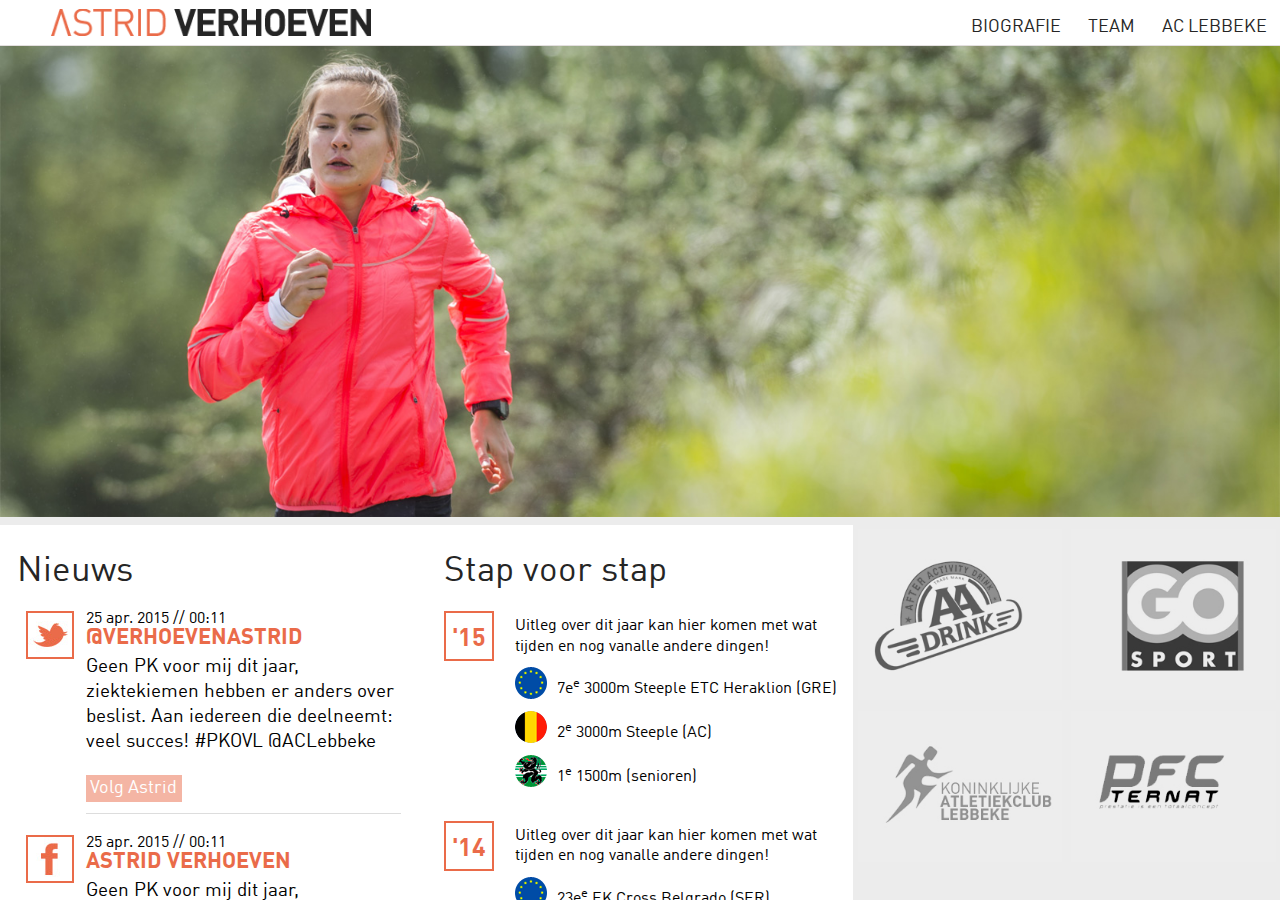
==== website/index.htm @ 84050e98 "Adding website so far" ====
<!DOCTYPE html>
<html>
    <head>
    
        <meta http-equiv="Content-Type" content="text/html; charset=utf-8" />
        <title>Astrid Verhoeven</title>
    	        
		<link rel="stylesheet" href="scripts/jquery.split.css" />
		<link rel="stylesheet" href="astrid.css" />

        <script src="scripts/jquery.js"></script>
		<script src="scripts/jquery.split.js"></script>
		<script src="scripts/jquery.slider.js"></script>
		<script>
            $(function() {
                $('div.split-pane').splitPane();
				
				$("#aadrink").mouseover(function() {
					$("#aadrink").attr("src", "images/aadrink.jpg");
				});
				$("#aadrink").mouseout(function() {
					$("#aadrink").attr("src", "images/aadrink_bw.jpg");
				});
				
				$("#gosport").mouseover(function() {
					$("#gosport").attr("src", "images/gosport.jpg");
				});
				$("#gosport").mouseout(function() {
					$("#gosport").attr("src", "images/gosport_bw.jpg");
				});
				
				$("#lebb").mouseover(function() {
					$("#lebb").attr("src", "images/lebb.jpg");
				});
				$("#lebb").mouseout(function() {
					$("#lebb").attr("src", "images/lebb_bw.jpg");
				});
				
				$("#pfc").mouseover(function() {
					$("#pfc").attr("src", "images/pfc.jpg");
				});
				$("#pfc").mouseout(function() {
					$("#pfc").attr("src", "images/pfc_bw.jpg");
				});
				
				$('.bxslider').bxSlider({
					randomStart: true,
					speed: 2500,
					pause: 8000,
					slideMargin: 0,
					easing: 'ease-out',
					responsive: true,
					touchEnabled: true,
					pager: false,
					controls: false,
					auto: true,
					mode: 'fade'
				});
				
            });
        </script>
        
    </head>
    
    <body>
    
    	<div id="menu">
        	<div id="logo">
        		<a href="index.htm"><img src="images/logo.png" /></a>
            </div>
        
            <nav>
                <div class="menu-item lebb"><a href="http://www.aclebbeke.be" target="_blank">AC Lebbeke</a></div>
                <div class="menu-item"><a href="team.htm">Team</a></div>
                <div class="menu-item"><a href="biografie.htm">Biografie</a></div>
            </nav>
        </div>
        
        <div  class="split-pane-frame">
        <div id="container" class="split-pane horizontal-percent">
        
        
            <div class="split-pane-component" id="top-component">
                <div class="bxslider">
                <img src="images/img1.jpg" />
                <img src="images/img2.jpg" />
                <img src="images/img3.jpg" />
                <img src="images/img4.jpg" />
                <img src="images/img5.jpg" />
                </div>
            </div>
            
            <div class="split-pane-divider" id="my-divider"></div>
            
            <div class="split-pane-component" id="bottom-component">
                <div class="item" id="news">
                    <h2>Nieuws</h2>
                    
                    <div class="nieuwsitem">
                    	<div class="item_logo"><img src="images/twitter.jpg" /></div>
                        <div class="item_content">
                        	<p class="datum">25 apr. 2015 // 00:11</p>
                            <p class="name"><a href="#">@VerhoevenAstrid</a></p>
                            <p class="txt">Geen PK voor mij dit jaar, ziektekiemen hebben er anders over beslist. Aan iedereen die deelneemt: veel succes! #PKOVL @ACLebbeke</p>
                            <p class="button"><a href="#">Volg Astrid</a></p>
                        </div>
                    </div>
                    <div class="nieuwsitem">
                    	<div class="item_logo"><img src="images/facebook.jpg" /></div>
                        <div class="item_content">
                        	<p class="datum">25 apr. 2015 // 00:11</p>
                            <p class="name"><a href="#">Astrid Verhoeven</a></p>
                            <p class="txt">Geen PK voor mij dit jaar, ziektekiemen hebben er anders over beslist. Aan iedereen die deelneemt: veel succes! #PKOVL @ACLebbeke</p>
                            <p class="button"><a href="#">Volg Astrid</a></p>
                        </div>
                    </div>
                    <div class="nieuwsitem">
                    	<div class="item_logo"><img src="images/facebook.jpg" /></div>
                        <div class="item_content">
                        	<p class="datum">25 apr. 2015 // 00:11</p>
                            <p class="name"><a href="#">Astrid Verhoeven</a></p>
                            <p class="txt">Geen PK voor mij dit jaar, ziektekiemen hebben er anders over beslist. Aan iedereen die deelneemt: veel succes! #PKOVL @ACLebbeke</p>
                            <p class="button"><a href="#">Volg Astrid</a></p>
                        </div>
                    </div>
                </div>
                <div class="item" id="biografie">
                    <h2>Stap voor stap</h2>
                    
                    <div class="jaar">
                    	<div class="jaartal">'15</div>
                        <ul>
                        	<li class="uitleg">Uitleg over dit jaar kan hier komen met wat tijden en nog vanalle andere dingen!</li>
                            <li class="ek">7e<sup>e</sup> 3000m Steeple ETC Heraklion (GRE)</li>
                            <li class="bk">2<sup>e</sup> 3000m Steeple (AC)</li>
                            <li class="pk">1<sup>e</sup> 1500m (senioren)</li>
                        </ul>
                    </div>
                    
                    <div class="jaar">
                    	<div class="jaartal">'14</div>
                        <ul>
                        	<li class="uitleg">Uitleg over dit jaar kan hier komen met wat tijden en nog vanalle andere dingen!</li>
                            <li class="ek">23e<sup>e</sup> EK Cross Belgrado (SER)</li>
                            <li class="bk">2<sup>e</sup> 3000m Steeple (AC)</li>
                            <li class="pk">1<sup>e</sup> 1500m (senioren)</li>
                        </ul>
                    </div>
                    
                    <a href="biografie.htm" id="leesmeer">Lees verder &raquo;</a>
                </div>
                <div class="item" id="partners">
                    <div class="subitem"><a href="http://www.aa-drink.com" target="_blank"><img src="images/aadrink_bw.jpg" id="aadrink" /></a></div>
                    <div class="subitem"><a href="http://www.go-sport-belgium.be/" target="_blank"><img src="images/gosport_bw.jpg" id="gosport" /></a></div>
                    <div class="subitem"><a href="http://www.aclebbeke.be" target="_blank"><img src="images/lebb_bw.jpg" id="lebb" /></a></div>
                    <div class="subitem"><a href="http://www.lintermans.be/" target="_blank"><img src="images/pfc_bw.jpg" id="pfc" /></a></div>
                </div>
            </div>
            
            
        </div>
        </div>
    
    </body>
</html>
---- website/astrid.css ----
/* ==========================================
							FONTS
			===========================================*/
			
			
			@font-face {
				font-family: 'Din';
				src: url('fonts/DINWeb.eot');
				src: url('fonts/DINWeb.eot?#iefix') format('embedded-opentype'),
					 url('fonts/DINWeb.woff') format('woff'),
					 url('fonts/DINComp.ttf') format('truetype'),
					 url('fonts/DINWeb.svg#Din') format('svg');
				font-weight: normal;
				font-style: normal;
			}
			
			@font-face {
				font-family: 'DinBold';
				src: url('fonts/DINWeb-Bold.eot');
				src: url('fonts/DINWeb-Bold.eot?#iefix') format('embedded-opentype'),
					 url('fonts/DINWeb-Bold.woff') format('woff'),
					 url('fonts/DINComp-Bold.ttf') format('truetype'),
					 url('fonts/DINWeb-Bold.svg#DinBold') format('svg');
				font-weight: normal;
				font-style: normal;
			}
			@font-face {
				font-family: 'DinMedium';
				src: url('fonts/DINWeb-Medium.eot');
				src: url('fonts/DINWeb-Medium.eot?#iefix') format('embedded-opentype'),
					 url('fonts/DINWeb-Medium.woff') format('woff'),
					 url('fonts/DINComp-Medium.ttf') format('truetype'),
					 url('fonts/DINWeb-Medium.svg#DinMedium') format('svg');
				font-weight: normal;
				font-style: normal;
			}
			
			
			
			
			
			
			/* ==========================================
						CSS RESET / HTML 5 RESET
			===========================================*//
			
			
			html, body, div, span, applet, object, iframe, h1, h2, h3, h4, h5, h6, p, blockquote, pre, a, abbr, acronym, address, big, cite, code, del, dfn, em, img, ins, kbd, q, s, samp, small, strike, sub, sup, tt, var, dl, dt, dd, ol, ul, li, fieldset, form, label, legend, table, caption, tbody, tfoot, thead, tr, th, td, article, aside, canvas, details, embed, figure, figcaption, footer, header, hgroup, menu, nav, output, ruby, section, summary, time, mark, audio, video, input {margin: 0; padding: 0; border: 0; font-size: 100%; font: inherit; vertical-align: baseline; -moz-box-sizing: border-box; box-sizing: border-box;}
			table { border-collapse: collapse; border-spacing: 0;}
			table, td, tr, th {vertical-align: top;}
			td p, td, th, th p {line-height: 1.3;}
			ol, ul { list-style: none; }
			body {line-height: 1; margin: 0px; padding: 0px;}
			textarea:focus, input:focus{outline: 0;}
			
			/* HTML 5 reset*/
			article, aside, details, figcaption, figure, footer, header, hgroup, menu, nav, section {display: block;}
			blockquote, q {quotes: none;}
			blockquote:before, blockquote:after, q:before, q:after {content: ''; content: none;}


			
			/* ==========================================
						CSS ASTRID VERHOEVEN
			===========================================*//
			
			body {width: 100%; height: 100%; padding: 0px; margin: 0px; background-color: #fdfdfd; font-family: Din, Verdana, Geneva, sans-serif;}
				
				#menu {float: left; width: 100%; padding-left: 4%; background-color: #FFF; position: fixed; top: 0; left: 0; right: 0; border-bottom: 1px solid #e3dfdf; opacity: 0.9; filter: alpha(opacity=90); -webkit-transition: 0.4s; transition: 0.4s; z-index: 999;}
					#menu:hover{opacity: 1; filter: alpha(opacity=100);}
					#menu #logo {float: left; width: 25%; padding-top: 0.7%; padding-bottom: 0.5%; max-width: 356px;}
						#menu #logo img {width: 100%;}
					#menu nav {float: left; width: 70%; padding-top: 1.5%;}
						#menu nav .menu-item {float: right; padding-left: 3%;}
						#menu nav .menu-item a {color: #252525; font-family: Din, Verdana, Geneva, sans-serif; text-decoration: none; text-transform: uppercase; font-weight: normal; font-size: 110%; -webkit-transition: 0.3s; transition: 0.3s;}
							#menu nav .menu-item a:hover{color: #ea6b49;}
							#menu nav .lebb a:hover{color: #3b8eea;}
							
				#container {float: left; width: 100%; height: 100%;}
					.emptypage {float: none !important; margin-top: 10%; opacity: 0.2; filter: alpha(opacity=20); margin-left: auto; margin-right: auto; width: 100%; max-width: 1000px; padding: 2%; box-sizing: border-box;}
				
				#top-component {bottom: 70%; min-height: 14em; background-color: #ececec; overflow: hidden;}
					#top-component img {float: left; width: 100%;}
				
				#my-divider {bottom: 70%; height: 0px;}
				
				#bottom-component {height: 70%; min-height: 10em; background-color: transparent;}


					#bottom-component .item {float: left; width: 33.333%; height: 100%; overflow: hidden; background-color: transparent;}
						#bottom-component .item h2 {font-weight: normal; color: #252525; font-size: 220%; font-family: Din, Verdana, Geneva, sans-serif; padding-left: 4%; margin-bottom: 0px; padding-bottom: 0px;}
						
						/* Nieuws */
						#news {overflow-y: scroll !important;}
							#bottom-component .nieuwsitem {float: left; padding-left: 6%; padding-right: 6%; padding-top: 5%;}
								#bottom-component .item .item_logo {float: left; width: 10%; padding-right: 6%;}
									#bottom-component .item .item_logo img {border: 2px solid #ea6b49;}
								#bottom-component .item .item_content {float: left; width: 84%; border-bottom: 1px solid #dddddd; padding-bottom: 4%;}
									#bottom-component .item .item_content p {font-family: Din; margin-bottom: 0px; margin-top: 0px; font-size: 110%;}
									#bottom-component .item .item_content .name {font-size: 140%; margin-bottom: 15px; text-transform: uppercase; margin-bottom: 6px;}
										#bottom-component .item .item_content .name a {color: #ea6b49; text-decoration: none; font-family: DinBold;}
									#bottom-component .item .item_content .datum {font-size: 100%;}
									#bottom-component .item .item_content .txt {font-size: 120%; line-height: 130%;}
									#bottom-component .item .item_content .button {margin-top: 25px;}
										#bottom-component .item .item_content .button a {color: #FFF; text-decoration: none; background-color: #f4b5a4; width: auto; padding: 1.5%; cursor: pointer; -webkit-transition: 0.3s; transition: 0.3s;}
										#bottom-component .item .item_content .button a:hover{background-color: #ea6b49;}
						
						/* Biografie */
						#biografie {overflow-y: scroll !important;}
							#biografie .jaar {width: 100%; float: left; clear: both; margin-top: 5%;}
								#biografie .jaartal {float: left; width: 50px; height: 50px; padding-top: 14px; box-sizing: border-box; text-align: center; margin-left: 4%; font-size: 25px; color: #ea6b49; font-family: DinBold; border: #ea6b49 2px solid;}
								#biografie ul {float: left; width: 75%; margin: 0px; padding: 0px; margin-left: 5%; margin-top: 5px;}
								#biografie .uitleg {float: left; padding: 0px; padding-bottom: 3%; line-height: 130%;}
								#biografie li {float: left; width: 100%; clear: both; line-height: 33px; font-family: Din; font-size: 100%; background-repeat: no-repeat; padding-left: 42px; padding-bottom: 1.5%;}
									#biografie .ek {background-image: url(images/vlag_europa.png);}
									#biografie .bk {background-image: url(images/vlag_belgie.png);}
									#biografie .kvv {background-image: url(images/vlag_vlaanderen.png);}
									#biografie .pk {background-image: url(images/vlag_oostvlaanderen.png);}
								#biografie #leesmeer {float: left; clear: both; box-sizing: border-box; padding: 2%; background-color: #f4b5a4; color: #fff; width: 90%; margin-top: 2.5%; margin-left: 5%; margin-bottom: 5%; text-align: center; display: block; font-family: Din; text-decoration: none;  -webkit-transition: 0.3s; transition: 0.3s;}
									#biografie #leesmeer:hover{background-color: #ea6b49;}
							
						/* Partners */
						#partners {background-color: #ececec !important;}
							#partners .subitem {float: left; width: 48%; margin: 1%; text-align: center;}
								#partners img {width: 100%; max-width: 240px;}
					
						/* Persoon */
						.persoon {float: left; width: 100%; margin-bottom: 6%; padding-bottom: 6%; border-bottom: 1px solid #EFEFEF;}
							.persoon:last-child {border-bottom: 0px;}
							.persoon .img {float: left; width: 22%; padding-right: 5%;}
								.persoon .img img {width: 100%; max-width: 200px;}
							.persoon .txt {float: left; width: 65%;}
								.persoon .txt h3 {margin: 0px; padding: 0px; font-size: 160%; font-weight: normal; text-transform: uppercase; font-family: DinBold; margin-bottom: 3%; color: #222;}
									.persoon .txt h3 .small {font-family: Din; font-size: 60%;}
									.persoon .txt h3 .voornaam {font-family: Din; color: #ec7a5b;}
								.persoon .txt p {margin: 0px; padding: 0px; line-height: 130%; font-size: 100%; font-family: Din; margin-bottom: 3%; text-align: justify; color: #222;}
								.persoon .txt .astridover {float: left; width: 100%; margin-top: 2%;}
									.persoon .txt .astridover img {float: left; width: 15%; max-width: 100px;}
									.persoon .txt .astridover .tekstballon {float: left; width: 85%; background-color: #f4b5a4; box-sizing: border-box; padding: 2%; min-height: 91px;}
										.persoon .txt .astridover .tekstballon p {margin-bottom: 0px;}
						.fblike {text-align: center; margin-bottom: 0px;}
					
				@media only screen and (max-width : 1020px) {
					
				}
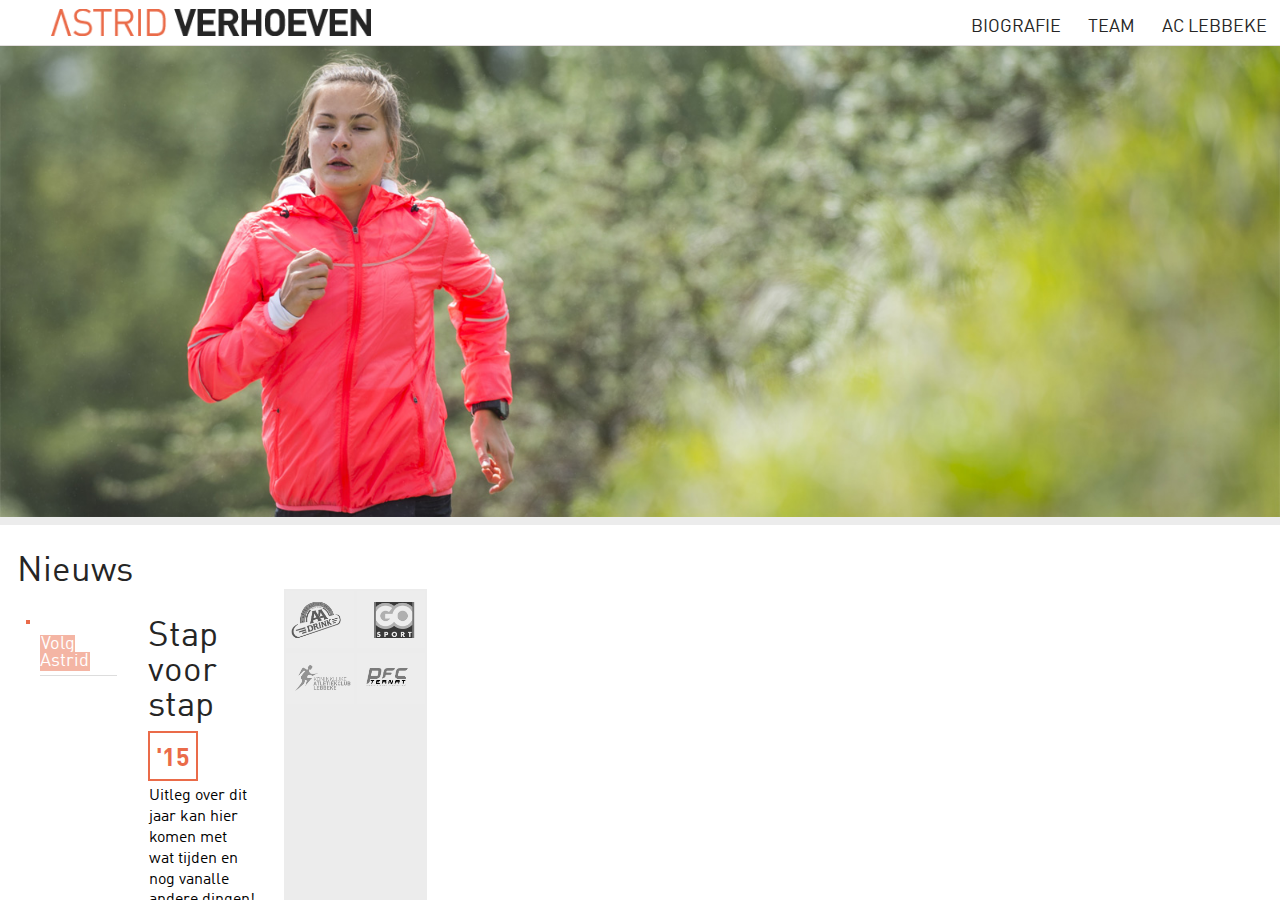
==== commit 65e994bc: "Made the news dynamic but need to be retrieved from a source" ====
--- a/website/index.htm
+++ b/website/index.htm
@@ -11,6 +11,7 @@
         <script src="scripts/jquery.js"></script>
 		<script src="scripts/jquery.split.js"></script>
 		<script src="scripts/jquery.slider.js"></script>
+        <script type='text/javascript' src="http://ajax.aspnetcdn.com/ajax/knockout/knockout-3.1.0.js"></script>
 		<script>
             $(function() {
                 $('div.split-pane').splitPane();
@@ -95,35 +96,18 @@
             <div class="split-pane-component" id="bottom-component">
                 <div class="item" id="news">
                     <h2>Nieuws</h2>
-                    
-                    <div class="nieuwsitem">
-                    	<div class="item_logo"><img src="images/twitter.jpg" /></div>
-                        <div class="item_content">
-                        	<p class="datum">25 apr. 2015 // 00:11</p>
-                            <p class="name"><a href="#">@VerhoevenAstrid</a></p>
-                            <p class="txt">Geen PK voor mij dit jaar, ziektekiemen hebben er anders over beslist. Aan iedereen die deelneemt: veel succes! #PKOVL @ACLebbeke</p>
-                            <p class="button"><a href="#">Volg Astrid</a></p>
+                    <div data-bind="foreach: articles">
+                        <div class="nieuwsitem">
+                        	<div class="item_logo"><img data-bind="attr {src: getTypeImage}"/>
+                            </div>
+                            <div class="item_content">
+                            	<p class="datum" data-bind="text: date"></p>
+                                <p class="name"><a href="#" data-bind="text: name"></a></p>
+                                <p class="txt" data-bind="text: text"></p>
+                                <p class="button"><a href="#">Volg Astrid</a></p>
+                            </div>
                         </div>
                     </div>
-                    <div class="nieuwsitem">
-                    	<div class="item_logo"><img src="images/facebook.jpg" /></div>
-                        <div class="item_content">
-                        	<p class="datum">25 apr. 2015 // 00:11</p>
-                            <p class="name"><a href="#">Astrid Verhoeven</a></p>
-                            <p class="txt">Geen PK voor mij dit jaar, ziektekiemen hebben er anders over beslist. Aan iedereen die deelneemt: veel succes! #PKOVL @ACLebbeke</p>
-                            <p class="button"><a href="#">Volg Astrid</a></p>
-                        </div>
-                    </div>
-                    <div class="nieuwsitem">
-                    	<div class="item_logo"><img src="images/facebook.jpg" /></div>
-                        <div class="item_content">
-                        	<p class="datum">25 apr. 2015 // 00:11</p>
-                            <p class="name"><a href="#">Astrid Verhoeven</a></p>
-                            <p class="txt">Geen PK voor mij dit jaar, ziektekiemen hebben er anders over beslist. Aan iedereen die deelneemt: veel succes! #PKOVL @ACLebbeke</p>
-                            <p class="button"><a href="#">Volg Astrid</a></p>
-                        </div>
-                    </div>
-                </div>
                 <div class="item" id="biografie">
                     <h2>Stap voor stap</h2>
                     
@@ -161,5 +145,6 @@
         </div>
         </div>
     
+      <script type='text/javascript' src="scripts/homepage.js"></script>
     </body>
 </html>
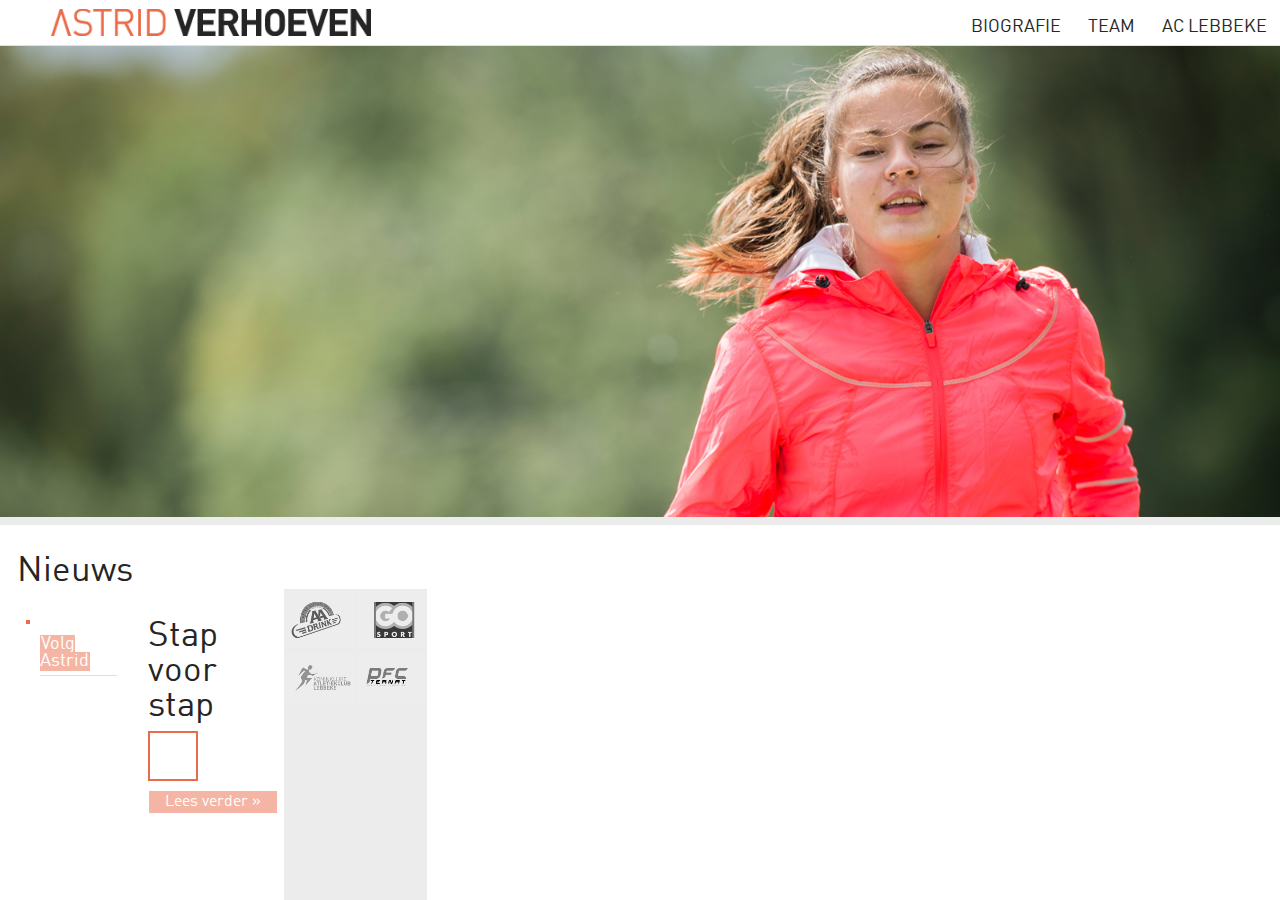
==== commit 0c4885ba: "Create the short bio on homepage from js" ====
--- a/website/index.htm
+++ b/website/index.htm
@@ -110,25 +110,13 @@
                     </div>
                 <div class="item" id="biografie">
                     <h2>Stap voor stap</h2>
-                    
-                    <div class="jaar">
-                    	<div class="jaartal">'15</div>
-                        <ul>
-                        	<li class="uitleg">Uitleg over dit jaar kan hier komen met wat tijden en nog vanalle andere dingen!</li>
-                            <li class="ek">7e<sup>e</sup> 3000m Steeple ETC Heraklion (GRE)</li>
-                            <li class="bk">2<sup>e</sup> 3000m Steeple (AC)</li>
-                            <li class="pk">1<sup>e</sup> 1500m (senioren)</li>
-                        </ul>
-                    </div>
-                    
-                    <div class="jaar">
-                    	<div class="jaartal">'14</div>
-                        <ul>
-                        	<li class="uitleg">Uitleg over dit jaar kan hier komen met wat tijden en nog vanalle andere dingen!</li>
-                            <li class="ek">23e<sup>e</sup> EK Cross Belgrado (SER)</li>
-                            <li class="bk">2<sup>e</sup> 3000m Steeple (AC)</li>
-                            <li class="pk">1<sup>e</sup> 1500m (senioren)</li>
-                        </ul>
+                    <div data-bind="foreach: years">
+                        <div class="jaar">
+                        	<div class="jaartal" data-bind="text: year"></div>
+                            <ul data-bind="foreach: results">
+                            	<li data-bind="attr { class: type}, html: text"></li>
+                            </ul>
+                        </div>
                     </div>
                     
                     <a href="biografie.htm" id="leesmeer">Lees verder &raquo;</a>
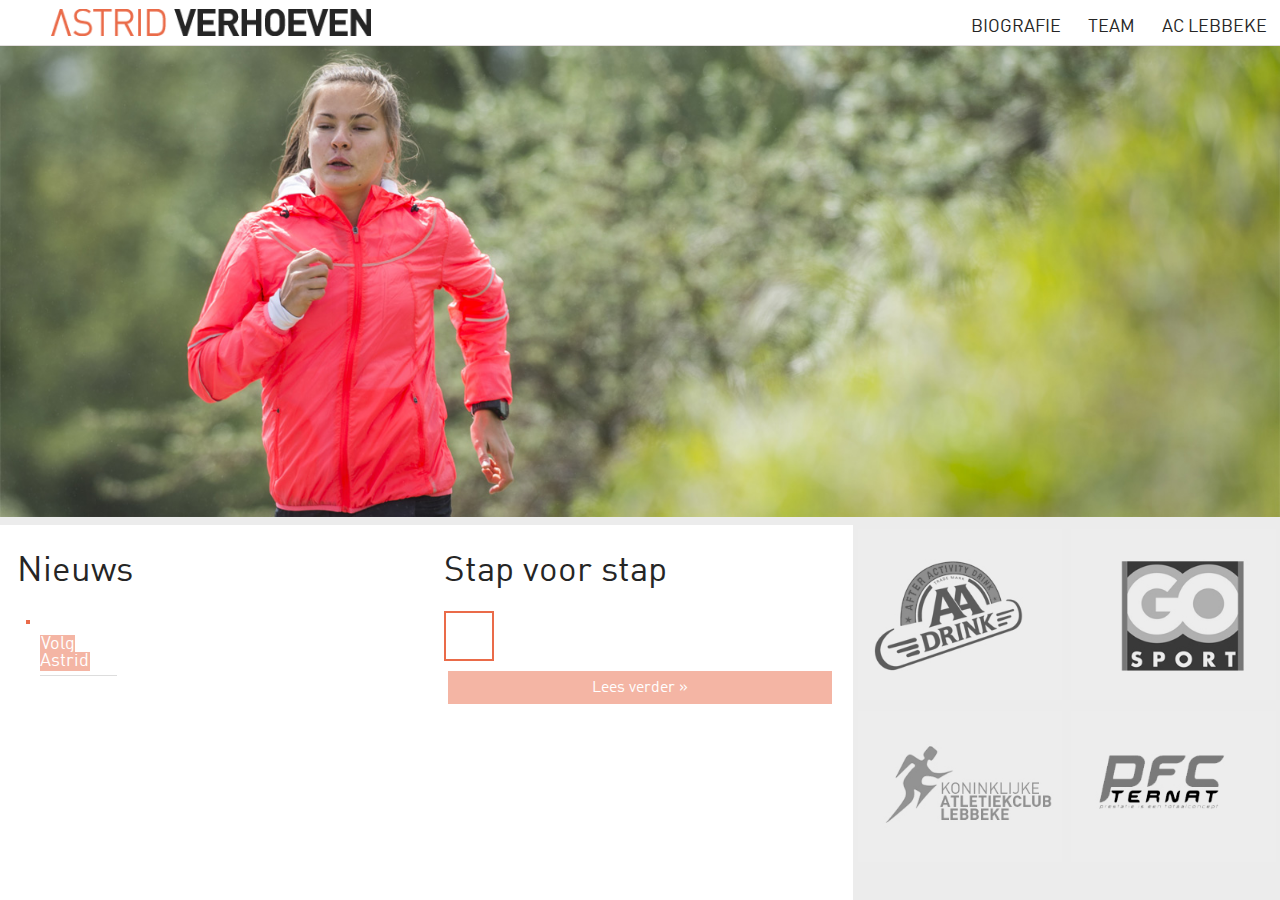
==== commit bac71572: "Fix homepage" ====
--- a/website/index.htm
+++ b/website/index.htm
@@ -108,6 +108,7 @@
                             </div>
                         </div>
                     </div>
+            	</div>
                 <div class="item" id="biografie">
                     <h2>Stap voor stap</h2>
                     <div data-bind="foreach: years">
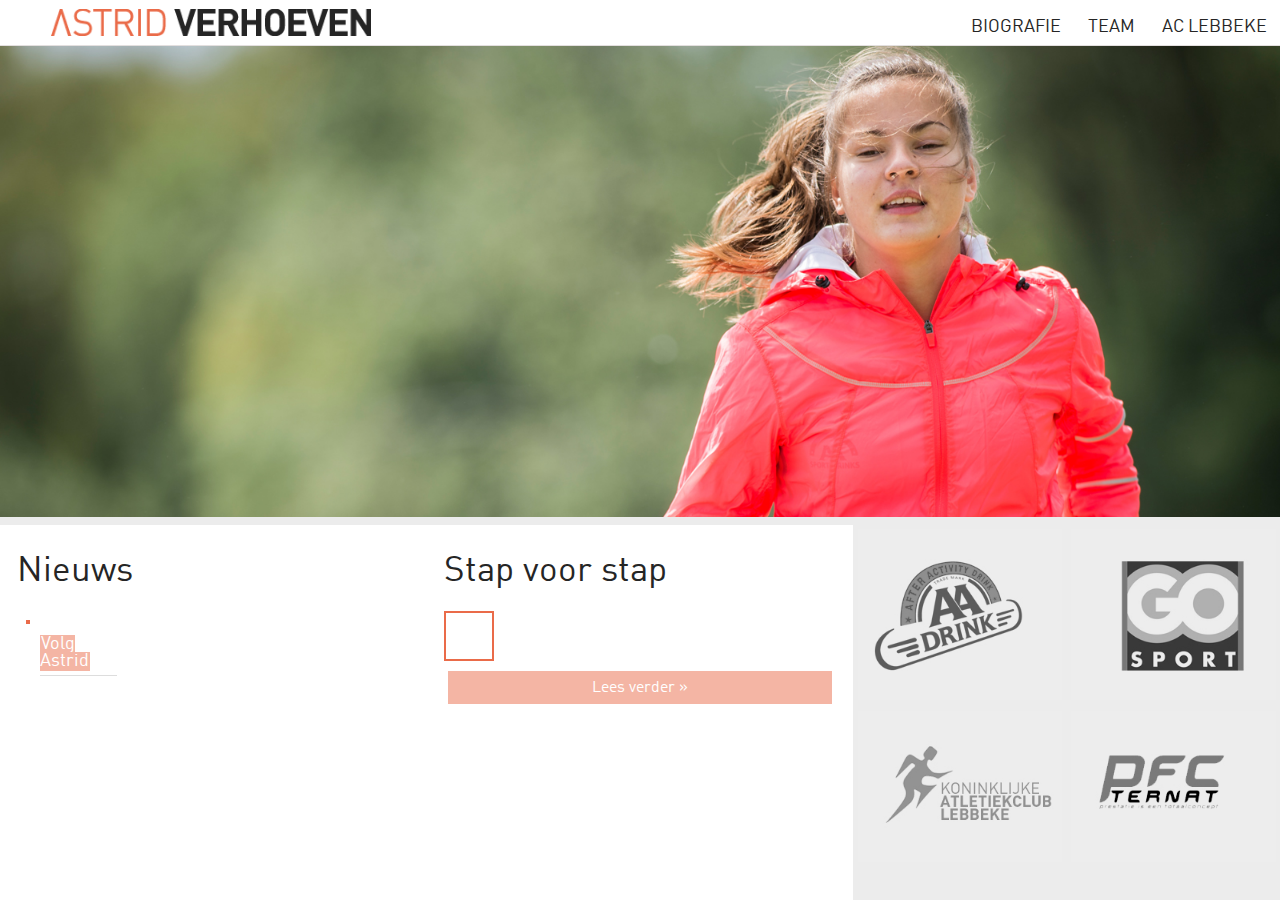
==== commit 62d8c579: "Biografie en responsive design v1" ====
--- a/website/index.htm
+++ b/website/index.htm
@@ -3,6 +3,7 @@
     <head>
     
         <meta http-equiv="Content-Type" content="text/html; charset=utf-8" />
+        <meta name="viewport" content="width=device-width, minimum-scale=1, maximum-scale=1">
         <title>Astrid Verhoeven</title>
     	        
 		<link rel="stylesheet" href="scripts/jquery.split.css" />
--- a/website/astrid.css
+++ b/website/astrid.css
@@ -66,6 +66,9 @@
 			
 			body {width: 100%; height: 100%; padding: 0px; margin: 0px; background-color: #fdfdfd; font-family: Din, Verdana, Geneva, sans-serif;}
 				
+				
+				/* -------------- MENU ------------- */
+
 				#menu {float: left; width: 100%; padding-left: 4%; background-color: #FFF; position: fixed; top: 0; left: 0; right: 0; border-bottom: 1px solid #e3dfdf; opacity: 0.9; filter: alpha(opacity=90); -webkit-transition: 0.4s; transition: 0.4s; z-index: 999;}
 					#menu:hover{opacity: 1; filter: alpha(opacity=100);}
 					#menu #logo {float: left; width: 25%; padding-top: 0.7%; padding-bottom: 0.5%; max-width: 356px;}
@@ -79,6 +82,9 @@
 				#container {float: left; width: 100%; height: 100%;}
 					.emptypage {float: none !important; margin-top: 10%; opacity: 0.2; filter: alpha(opacity=20); margin-left: auto; margin-right: auto; width: 100%; max-width: 1000px; padding: 2%; box-sizing: border-box;}
 				
+
+				/* -------------- HOMEPAGE ------------- */
+
 				#top-component {bottom: 70%; min-height: 14em; background-color: #ececec; overflow: hidden;}
 					#top-component img {float: left; width: 100%;}
 				
@@ -90,7 +96,7 @@
 					#bottom-component .item {float: left; width: 33.333%; height: 100%; overflow: hidden; background-color: transparent;}
 						#bottom-component .item h2 {font-weight: normal; color: #252525; font-size: 220%; font-family: Din, Verdana, Geneva, sans-serif; padding-left: 4%; margin-bottom: 0px; padding-bottom: 0px;}
 						
-						/* Nieuws */
+						/* Home: Nieuws */
 						#news {overflow-y: scroll !important;}
 							#bottom-component .nieuwsitem {float: left; padding-left: 6%; padding-right: 6%; padding-top: 5%;}
 								#bottom-component .item .item_logo {float: left; width: 10%; padding-right: 6%;}
@@ -105,7 +111,7 @@
 										#bottom-component .item .item_content .button a {color: #FFF; text-decoration: none; background-color: #f4b5a4; width: auto; padding: 1.5%; cursor: pointer; -webkit-transition: 0.3s; transition: 0.3s;}
 										#bottom-component .item .item_content .button a:hover{background-color: #ea6b49;}
 						
-						/* Biografie */
+						/* Home: Biografie */
 						#biografie {overflow-y: scroll !important;}
 							#biografie .jaar {width: 100%; float: left; clear: both; margin-top: 5%;}
 								#biografie .jaartal {float: left; width: 50px; height: 50px; padding-top: 14px; box-sizing: border-box; text-align: center; margin-left: 4%; font-size: 25px; color: #ea6b49; font-family: DinBold; border: #ea6b49 2px solid;}
@@ -116,15 +122,18 @@
 									#biografie .bk {background-image: url(images/vlag_belgie.png);}
 									#biografie .kvv {background-image: url(images/vlag_vlaanderen.png);}
 									#biografie .pk {background-image: url(images/vlag_oostvlaanderen.png);}
+									#biografie .wk {background-image: url(images/vlag_wereld.png);}
+									#biografie .extra {background-image: url(images/vlag_speciaal.png);}
 								#biografie #leesmeer {float: left; clear: both; box-sizing: border-box; padding: 2%; background-color: #f4b5a4; color: #fff; width: 90%; margin-top: 2.5%; margin-left: 5%; margin-bottom: 5%; text-align: center; display: block; font-family: Din; text-decoration: none;  -webkit-transition: 0.3s; transition: 0.3s;}
 									#biografie #leesmeer:hover{background-color: #ea6b49;}
 							
-						/* Partners */
+						/* Home: Partners */
 						#partners {background-color: #ececec !important;}
 							#partners .subitem {float: left; width: 48%; margin: 1%; text-align: center;}
 								#partners img {width: 100%; max-width: 240px;}
 					
-						/* Persoon */
+
+						/* -------------- TEAM ------------- */
 						.persoon {float: left; width: 100%; margin-bottom: 6%; padding-bottom: 6%; border-bottom: 1px solid #EFEFEF;}
 							.persoon:last-child {border-bottom: 0px;}
 							.persoon .img {float: left; width: 22%; padding-right: 5%;}
@@ -139,7 +148,76 @@
 									.persoon .txt .astridover .tekstballon {float: left; width: 85%; background-color: #f4b5a4; box-sizing: border-box; padding: 2%; min-height: 91px;}
 										.persoon .txt .astridover .tekstballon p {margin-bottom: 0px;}
 						.fblike {text-align: center; margin-bottom: 0px;}
-					
-				@media only screen and (max-width : 1020px) {
-					
+
+
+						/* -------------- BIOGRAFIE ------------- */
+						.biopage {max-width: 1450px;}
+							.biopage h2 {margin: 0px; padding: 0px; font-size: 200%; font-weight: normal; font-family: Din; margin-bottom: 3%; color: #222;}
+							.biopage .item {float: left; width: 100%; margin-bottom: 5%;}
+								.biopage .item .jaartal {float: left; width: 50px; height: 50px; padding-top: 14px; box-sizing: border-box; text-align: center; font-size: 25px; color: #ea6b49; font-family: DinBold; border: #ea6b49 2px solid;}
+								.biopage .item .txt {float: left; width: 50%; box-sizing: border-box; padding-left: 3%; padding-right: 3%;}
+									#bio2 .txt {padding-left: 0;}
+									.biopage .item .txt p {text-align: justify; margin-top: 0px; margin-bottom: 6%; line-height: 130%; font-size: 110%; font-family: Din;}
+									.biopage .item .txt p .bold {font-family: DinBold;}
+								.biopage .item .img {float: left; width: 40%; text-align: center;}
+								.biopage ul {float: left; width: 100%; max-width: 320px; margin-left: 10%; border-top: #ee896d solid 3px; padding-top: 3%; margin-top: -15px;}
+									#bio2 ul {margin-top: -10px; margin-left: 30%; max-width: 250px;}
+								.biopage li {float: left; text-align: left; width: 100%; clear: both; line-height: 33px; font-family: Din; font-size: 100%; background-repeat: no-repeat; padding-left: 42px; padding-bottom: 2%;}
+									.biopage .ek {background-image: url(images/vlag_europa.png);}
+									.biopage .bk {background-image: url(images/vlag_belgie.png);}
+									.biopage .kvv {background-image: url(images/vlag_vlaanderen.png);}
+									.biopage .pk {background-image: url(images/vlag_oostvlaanderen.png);}
+									.biopage .wk {background-image: url(images/vlag_wereld.png);}
+									.biopage .extra {background-image: url(images/vlag_speciaal.png);}
+									.biopage .categorie {background-image: none; font-size: 25px; color: #ea6b49; font-family: DinBold; padding-left: 0px; padding-top: 3.5%; padding-bottom: 5%;}
+
+								#bio3, #bio7, #bio13 {text-align: center;}
+									#bio3 img, #bio7 img, #bio13 img {width: 100%; max-width: 1100px; margin-bottom: 5%;}
+								 #bio13 {width: 33%; text-align: center;}
+									 #bio13 img {width: 90%;}
+								#bio4 {clear: left;}
+								#bio4, #bio5, #bio6 {width: 25%; text-align: center; box-sizing: border-box; margin-left: 4%; margin-right: 4%;}
+									#bio4 .jaartal, #bio5 .jaartal, #bio6 .jaartal {float: none; position: absolute; background-color: #FFF; margin-top: 282px; margin-left: 0px;}
+									#bio4 ul, #bio5 ul, #bio6 ul {border-top-width: 0px; margin-top: 1.5%;}
+									#bio4 .img, #bio5 .img, #bio6 .img {width: 100%; box-sizing: border-box;}
+										#bio4 .img img, #bio5 .img img, #bio6 .img img {width: 100%;}
+								#bio8 {clear: left;}
+								#bio10, #bio8, #bio9 {width: 25%; text-align: center; box-sizing: border-box; margin-left: 4%; margin-right: 4%;}
+									#bio10 .jaartal, #bio8 .jaartal, #bio9 .jaartal {float: none; position: absolute; background-color: #FFF; margin-top: 282px; margin-left: 0px;}
+									#bio10 ul, #bio8 ul, #bio9 ul {border-top-width: 0px; margin-top: 1.5%;}
+									#bio10 .img, #bio8 .img, #bio9 .img {width: 100%; box-sizing: border-box;}
+										#bio10 .img img, #bio8 .img img, #bio9 .img img {width: 100%;}
+								#bio11 {clear: left;}
+								#bio11, #bio12 {width: 25%; text-align: center; box-sizing: border-box; margin-left: 4%; margin-right: 4%;}
+									#bio11 .jaartal, #bio12 .jaartal {float: none; position: absolute; background-color: #FFF; margin-top: 282px; margin-left: 0px;}
+									#bio11 ul, #bio12 ul {border-top-width: 0px; margin-top: 1.5%;}
+									#bio11 .img, #bio12 .img {width: 100%; box-sizing: border-box;}
+										#bio11 .img img, #bio12 .img img {width: 100%;}
+
+
+				@media only screen and (max-width : 1200px) {
+					.biopage {float: left !important; width: 90% !important;}
+						#bio11 .jaartal, #bio12 .jaartal,
+						#bio10 .jaartal, #bio8 .jaartal, #bio9 .jaartal,
+						#bio4 .jaartal, #bio5 .jaartal, #bio6 .jaartal {margin-top: 242px;}
+				}
+
+				@media only screen and (max-width : 700px) {
+					#menu {position: relative; float: left; margin-bottom: 6%;}
+					#menu #logo {width: 90%;}
+					#menu nav {float: left; width: 91%;}
+						#menu nav .menu-item {float: left; padding-left: 3%; padding-bottom: 2%; padding-top: 2%;}
+						#menu nav .menu-item a {font-size: 110%;}
+
+					.biopage {box-sizing: border-box; padding: 4%; padding-top: 0px;}
+						.biopage #bio3, .biopage #bio13 {display: none;}
+						.biopage #bio4 ul, .biopage #bio5 ul, .biopage #bio6 ul, .biopage #bio7 ul, .biopage #bio8 ul, .biopage #bio9 ul, .biopage #bio10 ul, .biopage #bio11 ul, .biopage #bio12 ul, .biopage #bio13 ul, .biopage #bio14 ul {margin-top: 0px !important; padding-top: 0px !important; margin-bottom: 10% !important;}
+						.biopage h2 {margin: 0px; padding: 0px; margin-bottom: 6%; margin-top: 4%;}
+						.biopage .item .jaartal {display: none;}
+						.biopage .item,
+						.biopage .item .txt,
+						.biopage .item .img {float: left; clear: both !important; width: 100% !important; padding: 0px; margin: 0px;}
+						.biopage .item .img img {width: 100%;}
+						.biopage .item .img ul {width: 100% !important; max-width: none !important; margin: 0px !important; padding: 0px !important; padding-top: 6% !important; margin-top: 10% !important; margin-bottom: 6% !important;}
+						.biopage .item .txt p {font-size: 120%; margin-bottom: 15%;}
 				}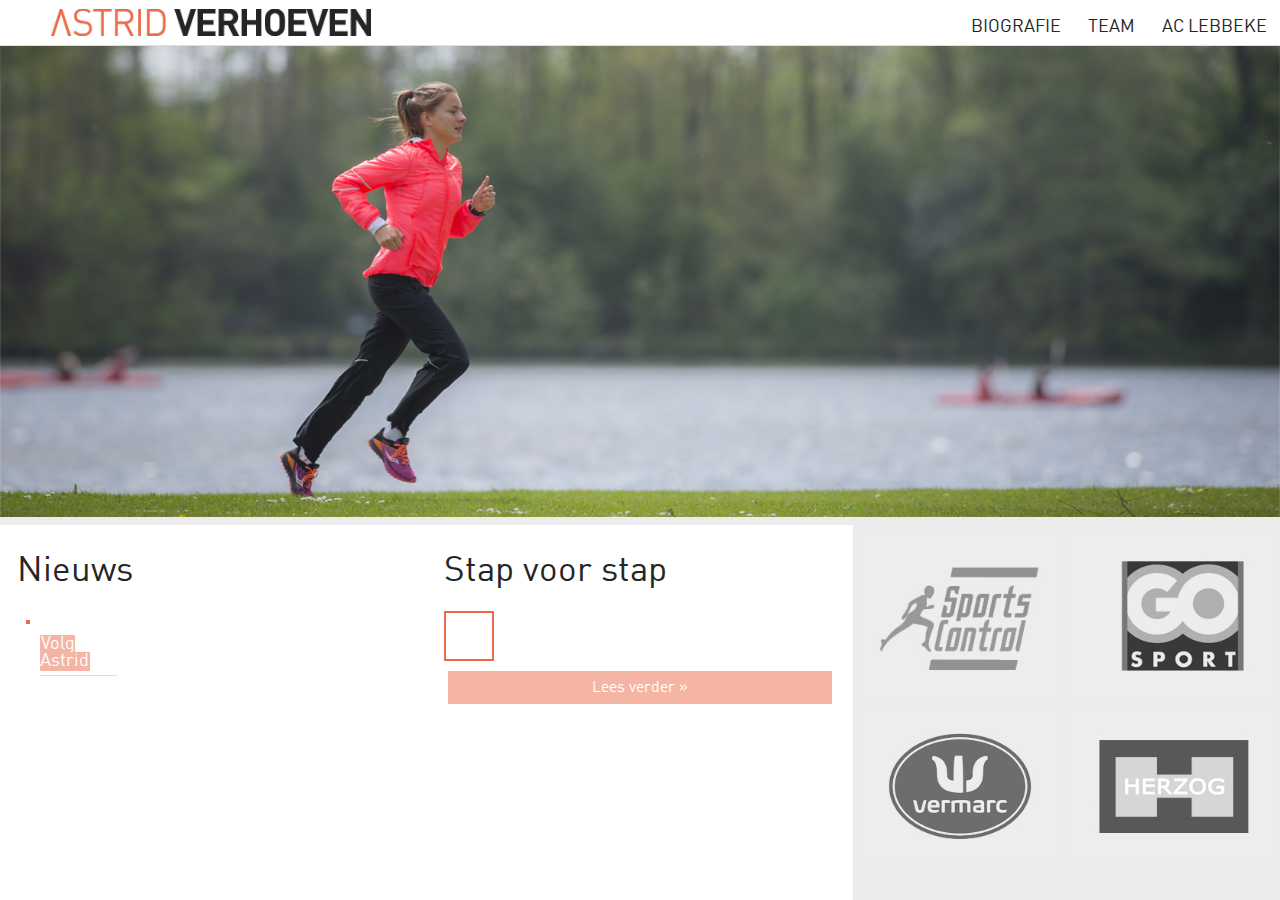
==== commit 5d15f971: "Doorgegeven aanpassingen Astrid + Responsive fout op home aangepast" ====
--- a/website/index.htm
+++ b/website/index.htm
@@ -17,11 +17,11 @@
             $(function() {
                 $('div.split-pane').splitPane();
 				
-				$("#aadrink").mouseover(function() {
-					$("#aadrink").attr("src", "images/aadrink.jpg");
+				$("#sportscontrol").mouseover(function() {
+					$("#sportscontrol").attr("src", "images/sportscontrol.jpg");
 				});
-				$("#aadrink").mouseout(function() {
-					$("#aadrink").attr("src", "images/aadrink_bw.jpg");
+				$("#sportscontrol").mouseout(function() {
+					$("#sportscontrol").attr("src", "images/sportscontrol_bw.jpg");
 				});
 				
 				$("#gosport").mouseover(function() {
@@ -31,18 +31,18 @@
 					$("#gosport").attr("src", "images/gosport_bw.jpg");
 				});
 				
-				$("#lebb").mouseover(function() {
-					$("#lebb").attr("src", "images/lebb.jpg");
+				$("#vermarck").mouseover(function() {
+					$("#vermarck").attr("src", "images/vermarck.jpg");
 				});
-				$("#lebb").mouseout(function() {
-					$("#lebb").attr("src", "images/lebb_bw.jpg");
+				$("#vermarck").mouseout(function() {
+					$("#vermarck").attr("src", "images/vermarck_bw.jpg");
 				});
 				
-				$("#pfc").mouseover(function() {
-					$("#pfc").attr("src", "images/pfc.jpg");
+				$("#herzog").mouseover(function() {
+					$("#herzog").attr("src", "images/herzog.jpg");
 				});
-				$("#pfc").mouseout(function() {
-					$("#pfc").attr("src", "images/pfc_bw.jpg");
+				$("#herzog").mouseout(function() {
+					$("#herzog").attr("src", "images/herzog_bw.jpg");
 				});
 				
 				$('.bxslider').bxSlider({
@@ -124,10 +124,10 @@
                     <a href="biografie.htm" id="leesmeer">Lees verder &raquo;</a>
                 </div>
                 <div class="item" id="partners">
-                    <div class="subitem"><a href="http://www.aa-drink.com" target="_blank"><img src="images/aadrink_bw.jpg" id="aadrink" /></a></div>
+                    <div class="subitem"><a href="http://www.sportscontrol.com/index.php?taal=en" target="_blank"><img src="images/sportscontrol_bw.jpg" id="sportscontrol" /></a></div>
                     <div class="subitem"><a href="http://www.go-sport-belgium.be/" target="_blank"><img src="images/gosport_bw.jpg" id="gosport" /></a></div>
-                    <div class="subitem"><a href="http://www.aclebbeke.be" target="_blank"><img src="images/lebb_bw.jpg" id="lebb" /></a></div>
-                    <div class="subitem"><a href="http://www.lintermans.be/" target="_blank"><img src="images/pfc_bw.jpg" id="pfc" /></a></div>
+                    <div class="subitem"><a href="http://www.vermarcsport.com/en" target="_blank"><img src="images/vermarck_bw.jpg" id="vermarck" /></a></div>
+                    <div class="subitem"><a href="http://www.herzogmedical.com/" target="_blank"><img src="images/herzog_bw.jpg" id="herzog" /></a></div>
                 </div>
             </div>
             
--- a/website/astrid.css
+++ b/website/astrid.css
@@ -131,23 +131,27 @@
 						#partners {background-color: #ececec !important;}
 							#partners .subitem {float: left; width: 48%; margin: 1%; text-align: center;}
 								#partners img {width: 100%; max-width: 240px;}
-					
+
 
 						/* -------------- TEAM ------------- */
 						.persoon {float: left; width: 100%; margin-bottom: 6%; padding-bottom: 6%; border-bottom: 1px solid #EFEFEF;}
 							.persoon:last-child {border-bottom: 0px;}
 							.persoon .img {float: left; width: 22%; padding-right: 5%;}
+								.algemeneinfo .img {width: auto; max-width: 300px; padding-right: 0px;}
 								.persoon .img img {width: 100%; max-width: 200px;}
 							.persoon .txt {float: left; width: 65%;}
+								.algemeneinfo .txt {width: 78%; background-color: #f4b5a4; box-sizing: border-box; padding: 2%;}
 								.persoon .txt h3 {margin: 0px; padding: 0px; font-size: 160%; font-weight: normal; text-transform: uppercase; font-family: DinBold; margin-bottom: 3%; color: #222;}
 									.persoon .txt h3 .small {font-family: Din; font-size: 60%;}
 									.persoon .txt h3 .voornaam {font-family: Din; color: #ec7a5b;}
 								.persoon .txt p {margin: 0px; padding: 0px; line-height: 130%; font-size: 100%; font-family: Din; margin-bottom: 3%; text-align: justify; color: #222;}
+									.persoon .txt .bold {font-weight: bold;}
 								.persoon .txt .astridover {float: left; width: 100%; margin-top: 2%;}
 									.persoon .txt .astridover img {float: left; width: 15%; max-width: 100px;}
 									.persoon .txt .astridover .tekstballon {float: left; width: 85%; background-color: #f4b5a4; box-sizing: border-box; padding: 2%; min-height: 91px;}
 										.persoon .txt .astridover .tekstballon p {margin-bottom: 0px;}
 						.fblike {text-align: center; margin-bottom: 0px;}
+
 
 
 						/* -------------- BIOGRAFIE ------------- */
@@ -209,6 +213,16 @@
 						#menu nav .menu-item {float: left; padding-left: 3%; padding-bottom: 2%; padding-top: 2%;}
 						#menu nav .menu-item a {font-size: 110%;}
 
+					.split-pane-frame,
+					#container {float: left !important; width: 100% !important; height: auto !important; min-height: none !important; overflow: visible !important;}
+						#top-component,
+						.split-pane-divider,
+						.split-pane-resize-shim {display: none; min-height: 0px; bottom: 0;}
+						#news, #biografie, #partners {width: 100% !important; height: auto !important;}
+							.split-pane-component {height: auto !important; position: relative !important;}
+							#bottom-component .item h2 {font-size: 180%;}
+							#bottom-component .item .item_content {padding-left: 9%; width: 75%;}
+
 					.biopage {box-sizing: border-box; padding: 4%; padding-top: 0px;}
 						.biopage #bio3, .biopage #bio13 {display: none;}
 						.biopage #bio4 ul, .biopage #bio5 ul, .biopage #bio6 ul, .biopage #bio7 ul, .biopage #bio8 ul, .biopage #bio9 ul, .biopage #bio10 ul, .biopage #bio11 ul, .biopage #bio12 ul, .biopage #bio13 ul, .biopage #bio14 ul {margin-top: 0px !important; padding-top: 0px !important; margin-bottom: 10% !important;}
@@ -220,4 +234,7 @@
 						.biopage .item .img img {width: 100%;}
 						.biopage .item .img ul {width: 100% !important; max-width: none !important; margin: 0px !important; padding: 0px !important; padding-top: 6% !important; margin-top: 10% !important; margin-bottom: 6% !important;}
 						.biopage .item .txt p {font-size: 120%; margin-bottom: 15%;}
+
+					.persoon .txt .astridover img {display: none;}
+					.persoon .txt .astridover .tekstballon {width: 100%;}
 				}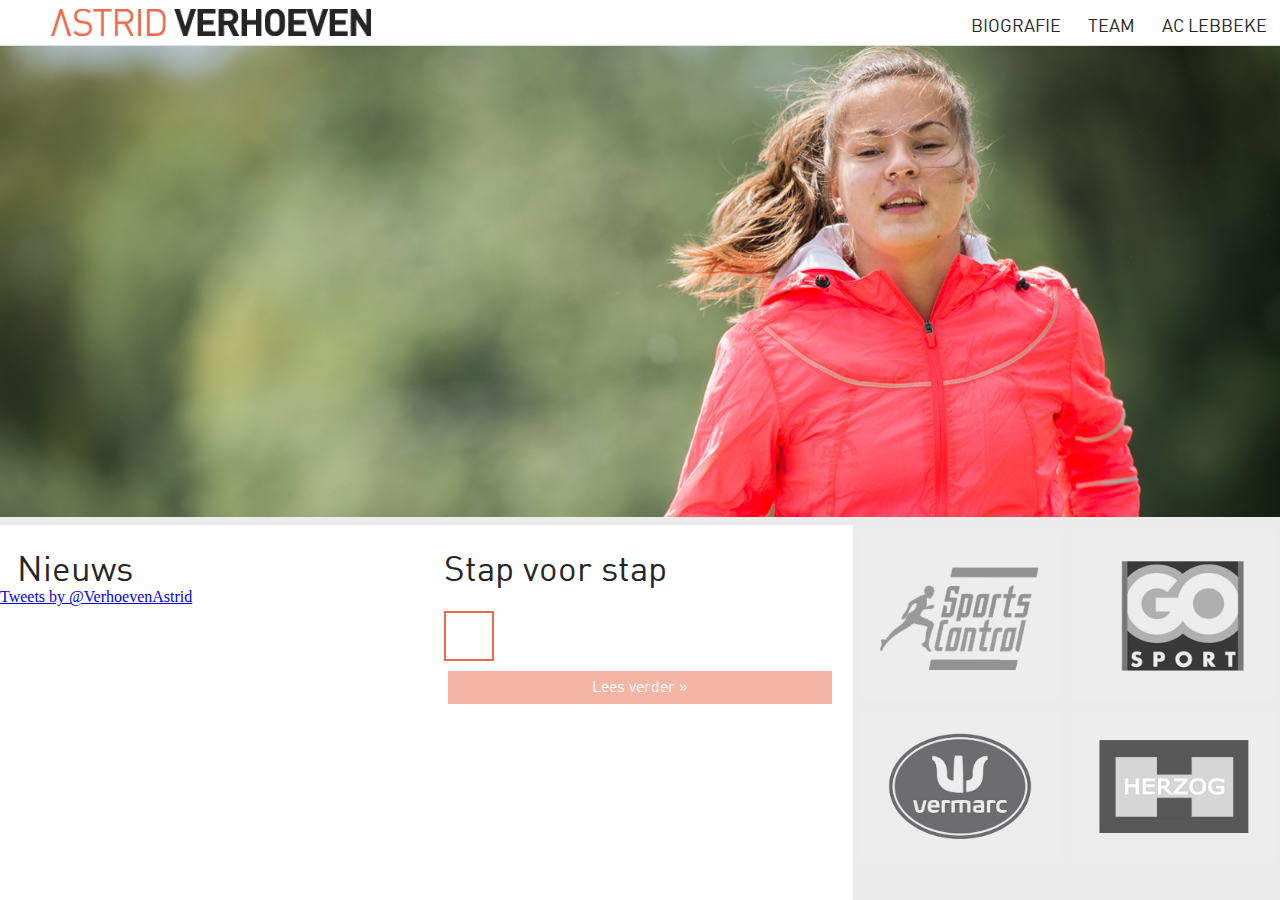
==== commit 80559ae9: "Use twitter widget for the news" ====
--- a/website/index.htm
+++ b/website/index.htm
@@ -86,7 +86,6 @@
                 <div class="bxslider">
                 <img src="images/img1.jpg" />
                 <img src="images/img2.jpg" />
-                <img src="images/img3.jpg" />
                 <img src="images/img4.jpg" />
                 <img src="images/img5.jpg" />
                 </div>
@@ -97,18 +96,8 @@
             <div class="split-pane-component" id="bottom-component">
                 <div class="item" id="news">
                     <h2>Nieuws</h2>
-                    <div data-bind="foreach: articles">
-                        <div class="nieuwsitem">
-                        	<div class="item_logo"><img data-bind="attr {src: getTypeImage}"/>
-                            </div>
-                            <div class="item_content">
-                            	<p class="datum" data-bind="text: date"></p>
-                                <p class="name"><a href="#" data-bind="text: name"></a></p>
-                                <p class="txt" data-bind="text: text"></p>
-                                <p class="button"><a href="#">Volg Astrid</a></p>
-                            </div>
-                        </div>
-                    </div>
+                    <a class="twitter-timeline" href="https://twitter.com/VerhoevenAstrid" data-chrome="noheader nofooter noscrollbar noborders" data-widget-id="657907166460944384">Tweets by @VerhoevenAstrid</a>
+<script>!function(d,s,id){var js,fjs=d.getElementsByTagName(s)[0],p=/^http:/.test(d.location)?'http':'https';if(!d.getElementById(id)){js=d.createElement(s);js.id=id;js.src=p+"://platform.twitter.com/widgets.js";fjs.parentNode.insertBefore(js,fjs);}}(document,"script","twitter-wjs");</script>
             	</div>
                 <div class="item" id="biografie">
                     <h2>Stap voor stap</h2>
--- a/website/astrid.css
+++ b/website/astrid.css
@@ -204,9 +204,15 @@
 						#bio11 .jaartal, #bio12 .jaartal,
 						#bio10 .jaartal, #bio8 .jaartal, #bio9 .jaartal,
 						#bio4 .jaartal, #bio5 .jaartal, #bio6 .jaartal {margin-top: 242px;}
+						#bio2 .txt {padding-left: 12% !important;}
 				}
 
-				@media only screen and (max-width : 700px) {
+				@media only screen and (max-width : 950px) {
+					#bio2 .txt {padding-left: 22% !important;}
+				}
+
+
+				@media only screen and (max-width : 800px) {
 					#menu {position: relative; float: left; margin-bottom: 6%;}
 					#menu #logo {width: 90%;}
 					#menu nav {float: left; width: 91%;}
